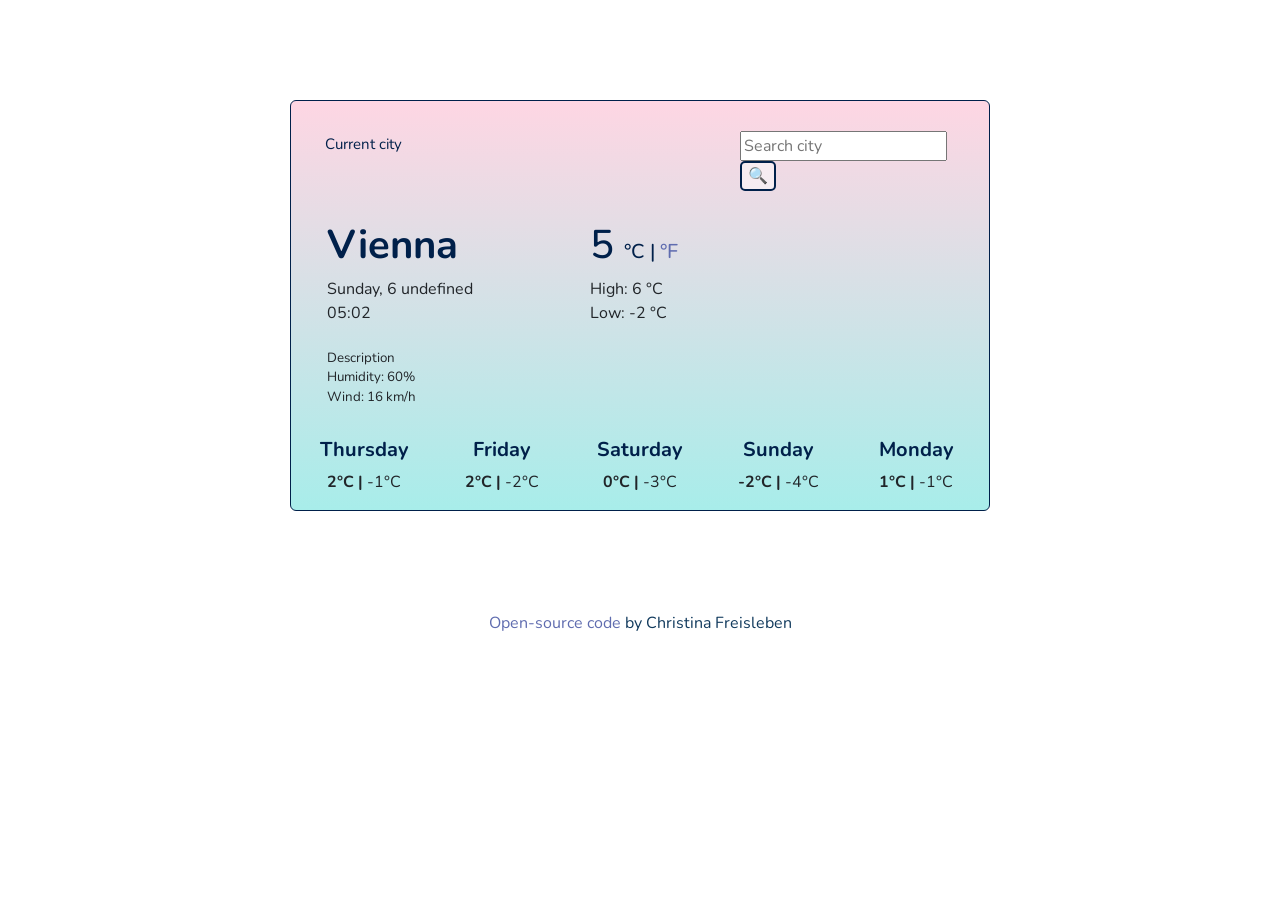
==== index.html @ 78864ec7 "Updated document name" ====
<!DOCTYPE html>
<html lang="en">
  <head>
    <meta charset="UTF-8" />
    <meta http-equiv="X-UA-Compatible" content="IE=edge" />
    <meta name="viewport" content="width=device-width, initial-scale=1.0" />
    <link
      href="https://cdn.jsdelivr.net/npm/bootstrap@5.1.3/dist/css/bootstrap.min.css"
      rel="stylesheet"
      integrity="sha384-1BmE4kWBq78iYhFldvKuhfTAU6auU8tT94WrHftjDbrCEXSU1oBoqyl2QvZ6jIW3"
      crossorigin="anonymous"
    />
    <link rel="preconnect" href="https://fonts.googleapis.com" />
    <link rel="preconnect" href="https://fonts.gstatic.com" crossorigin />
    <link
      href="https://fonts.googleapis.com/css2?family=Nunito:wght@300&display=swap"
      rel="stylesheet"
    />
    <script
      src="https://kit.fontawesome.com/91c911952a.js"
      crossorigin="anonymous"
    ></script>
    <title>Christina's Weather App</title>
    <link rel="stylesheet" href="homework_week5.css" />
    <script src="https://cdn.jsdelivr.net/npm/axios/dist/axios.min.js"></script>
  </head>
  <body>
    <div.container>
      <div class="card" style="width: 700px">
        <div class="card-body">
          <p class="card-text"></p>
          <p class="detail-nav">
            <button id="current-city-button">Current city</button>
          </p>

          <form id="search-form">
            <input type="text" placeholder="Search city" id="city-input" autocomplete="off" />
            <input type="submit" value="🔍" id="search-button" />
          </form>

          <div class="row">
            <div class="col-5">
              <h1 id="city"><strong>Vienna</strong></h1>
              <ul class="date">
                <li>
                  <span id="current-date">Wednesday, January 5</span>
                </li>
                <li><span id="current-time">11:40</span></li>
              </ul>
              <br />
              <ul class="weatherdetails">
                <li id="description">Description</li>
                <li>Humidity: <span id="humidity">60</span>%</li>
                <li>Wind: <span id="wind">16</span> km/h</li>
              </ul>
            </div>
            <div class="col-4">
              <h1>
                <span id="temperature">5</span>
                  <span id="units"><a href="#" id="celcius-link" class="active">°C</a> | <a href="#" id="fahrenheit-link">°F</a></span>
              </h1>
              <ul class="temperature">
                <li>High: <span id="temp-max">6</span> °<span id="unit-sign-one">C</span></li>
                <li>Low: <span id="temp-min">-2</span> °<span id="unit-sign-two">C</span></li>
              </ul>
            </div>
            <div class="col-3">
              <h1><img src="" id="lead-emoji"></img></h1>
            </div>
          </div>

          <div class="row row-cols-5">
            <div class="col">
              <ul>
                <li>
                  <h5><strong>Thursday</strong></h5>
                </li>
                <li><i class="fas fa-cloud-sun forecast-emoji"></i></li>
                <li><strong>2°C |</strong> -1°C</li>
              </ul>
            </div>
            <div class="col">
              <ul>
                <li>
                  <h5><strong>Friday</strong></h5>
                </li>
                <li><i class="fas fa-cloud-sun forecast-emoji"></i></li>
                <li><strong>2°C | </strong>-2°C</li>
              </ul>
            </div>
            <div class="col">
              <ul>
                <li>
                  <h5><strong>Saturday</strong></h5>
                </li>
                <li><i class="fas fa-cloud forecast-emoji"></i></li>
                <li><strong>0°C |</strong> -3°C</li>
              </ul>
            </div>
            <div class="col">
              <ul>
                <li>
                  <h5><strong>Sunday</strong></h5>
                </li>
                <li><i class="far fa-snowflake forecast-emoji"></i></li>
                <li><strong>-2°C |</strong> -4°C</li>
              </ul>
            </div>
            <div class="col">
              <ul>
                <li>
                  <h5><strong>Monday</strong></h5>
                </li>
                <li><i class="fas fa-cloud forecast-emoji"></i></li>
                <li><strong>1°C |</strong> -1°C</li>
              </ul>
            </div>
          </div>
        </div>
      </div>
      <p id="source-code">
        <a href="https://github.com/ChristinaFreisleben/weather-app"
          >Open-source code</a
        >
        by Christina Freisleben
      </p>
    </div.container>
    <script src="homework_week5.js"></script>
  </body>
</html>
---- homework_week5.css ----
body {
  font-family: "Nunito", sans-serif;
  color: #5f6caf;
}

h1,
h2,
h3,
h4,
h5,
h6 {
  color: #00204a;
}

h1,
.weatherdetails,
.date,
.temperature {
  margin-left: 20px;
}

h1 {
  margin-top: 30px;
  text-transform: capitalize;
}

form {
  margin-left: 65%;
  margin-top: -42px;
}

ul {
  margin: 0;
  padding: 0;
  list-style: none;
}

li {
  margin-left: 0;
  padding: 0;
}

a {
  color: #5f6caf;
  text-decoration: none;
}

a:hover {
  color: #00204a;
}

a.active {
  color: #00204a;
}

a.active:hover {
  cursor: default;
}

p.detail-nav {
  margin-left: 20px;
  font-size: 15px;
}

div.col-4 {
  margin-left: -25px;
}

#current-city-button {
  display: inline;
  background-color: transparent;
  color: #00204a;
  border: none;
  margin-right: 20px;
  margin-left: -8px;
  margin-top: -40px;
}

#current-city-button:hover {
  text-decoration: underline;
}

#search-button {
  border: 2px solid #00204a;
  background-color: rgba(255, 255, 255, 50%);
  border-radius: 5px;
}

#search-button:hover {
  border: 2px solid #00204a;
  background-color: #fcd6e2;
  transition: all 200ms ease-in-out;
}

#celcius:hover {
  cursor: pointer;
  text-decoration: underline;
}

#fahrenheit:hover {
  cursor: pointer;
  text-decoration: underline;
}

#description:first-letter {
  text-transform: capitalize;
}

#source-code {
  text-align: center;
  color: #113a5d;
}

#units {
  font-size: 20px;
}

.defaultCities {
  margin-right: 200px;
}

.forecast-emoji {
  color: grey;
  font-size: 20px;
}

.card {
  margin: 100px auto;
  border: 1px solid #00204a;
  background: linear-gradient(to top, #a8edea 0%, #fed6e3 100%);
}

.row-cols-5 {
  text-align: center;
}

.weatherdetails {
  font-size: smaller;
  margin-bottom: 30px;
}

.fa-cloud-sun {
  color: #ffb611;
}

.fa-snowflake {
  color: lightskyblue;
}
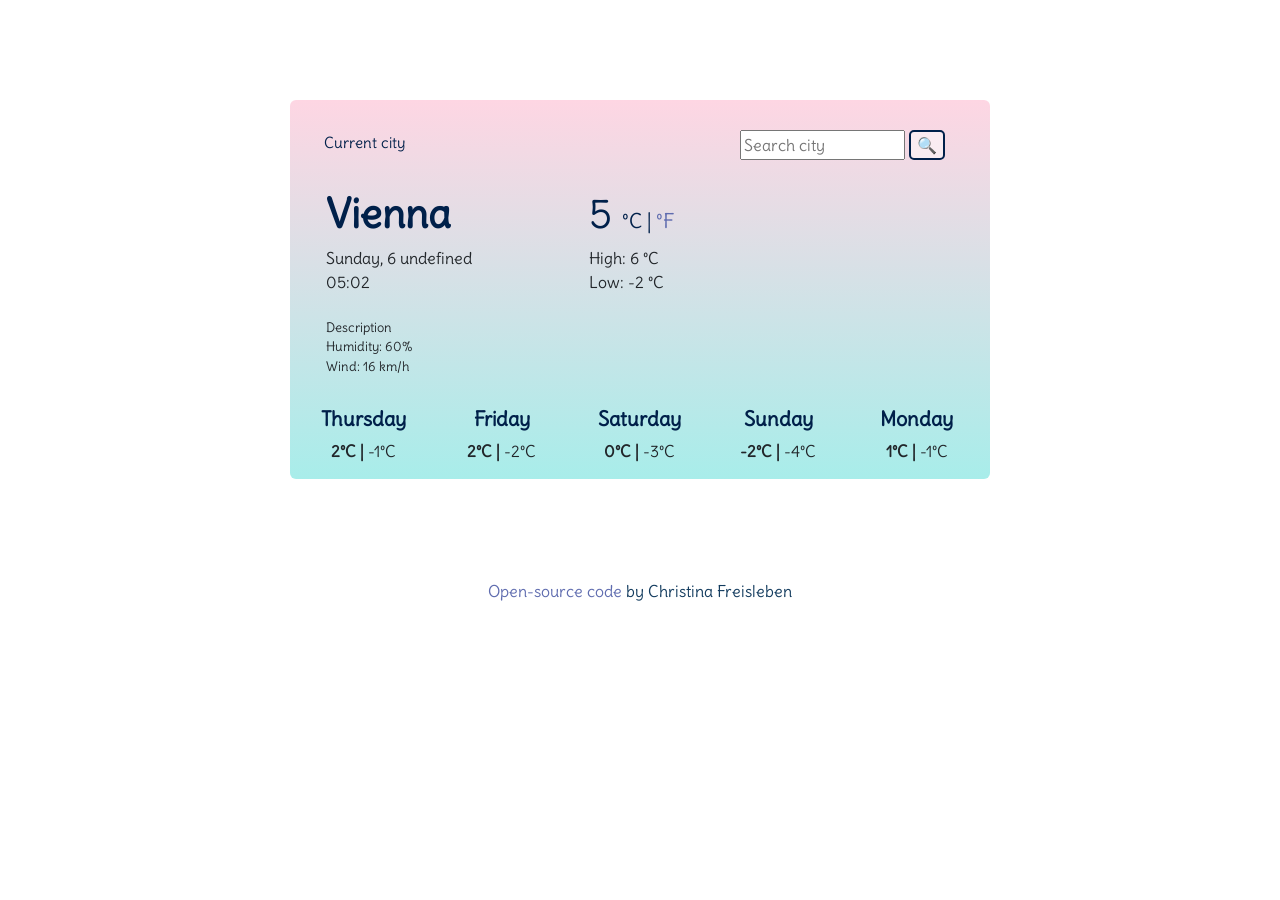
==== commit 7fbda2b8: "Removed card border and updated the font" ====
--- a/index.html
+++ b/index.html
@@ -13,7 +13,7 @@
     <link rel="preconnect" href="https://fonts.googleapis.com" />
     <link rel="preconnect" href="https://fonts.gstatic.com" crossorigin />
     <link
-      href="https://fonts.googleapis.com/css2?family=Nunito:wght@300&display=swap"
+      href="https://fonts.googleapis.com/css2?family=Delius&display=swap"
       rel="stylesheet"
     />
     <script
--- a/homework_week5.css
+++ b/homework_week5.css
@@ -1,5 +1,5 @@
 body {
-  font-family: "Nunito", sans-serif;
+  font-family: "Delius", cursive;
   color: #5f6caf;
 }
 
@@ -126,7 +126,7 @@
 
 .card {
   margin: 100px auto;
-  border: 1px solid #00204a;
+  border: none;
   background: linear-gradient(to top, #a8edea 0%, #fed6e3 100%);
 }
 
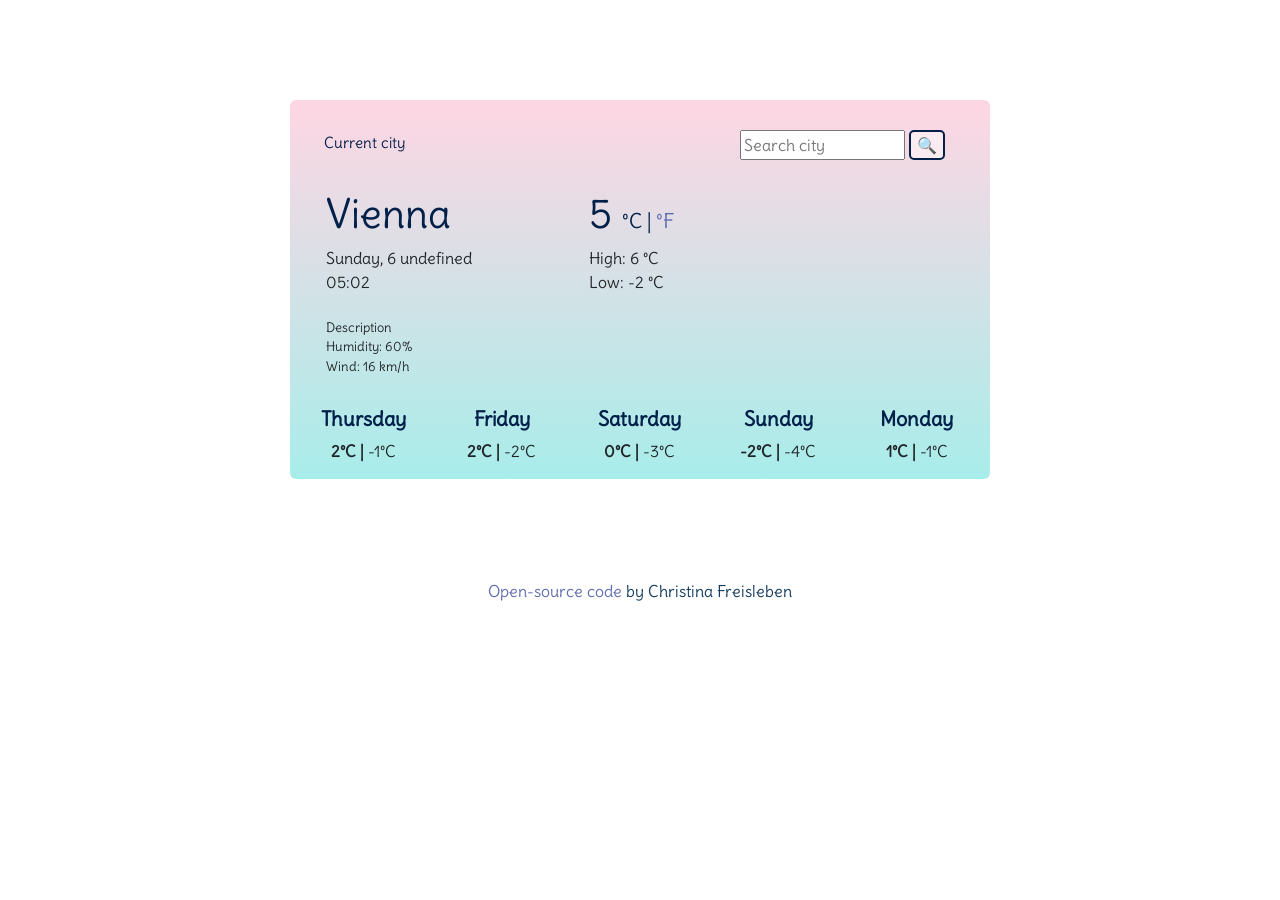
==== commit e51b5d45: "Removed strong element in h1 HTML" ====
--- a/index.html
+++ b/index.html
@@ -40,7 +40,7 @@
 
           <div class="row">
             <div class="col-5">
-              <h1 id="city"><strong>Vienna</strong></h1>
+              <h1 id="city">Vienna</h1>
               <ul class="date">
                 <li>
                   <span id="current-date">Wednesday, January 5</span>
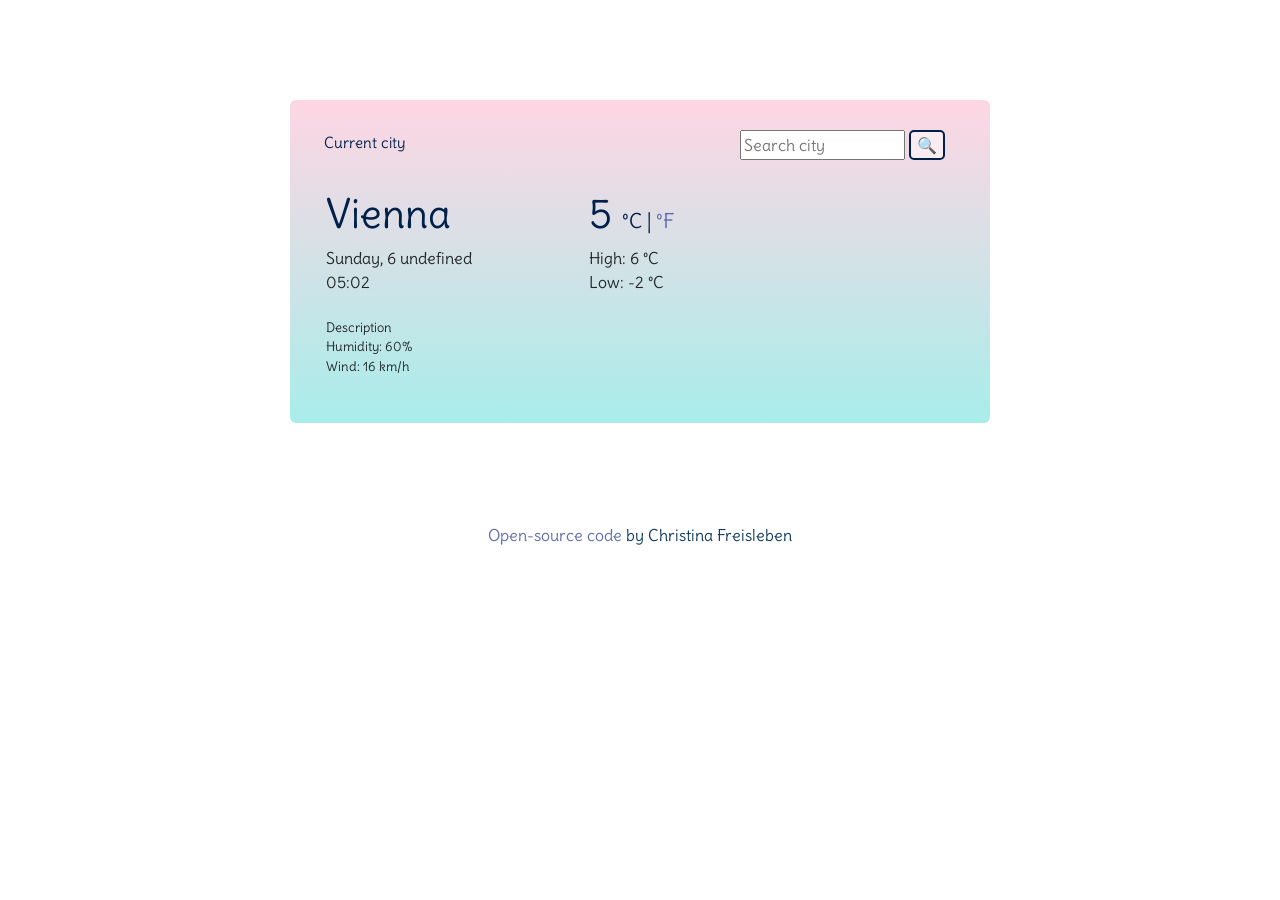
==== commit 237bc622: "Added forecast structure via JS, removed forecast fake data from HTML" ====
--- a/index.html
+++ b/index.html
@@ -69,52 +69,7 @@
             </div>
           </div>
 
-          <div class="row row-cols-5">
-            <div class="col">
-              <ul>
-                <li>
-                  <h5><strong>Thursday</strong></h5>
-                </li>
-                <li><i class="fas fa-cloud-sun forecast-emoji"></i></li>
-                <li><strong>2°C |</strong> -1°C</li>
-              </ul>
-            </div>
-            <div class="col">
-              <ul>
-                <li>
-                  <h5><strong>Friday</strong></h5>
-                </li>
-                <li><i class="fas fa-cloud-sun forecast-emoji"></i></li>
-                <li><strong>2°C | </strong>-2°C</li>
-              </ul>
-            </div>
-            <div class="col">
-              <ul>
-                <li>
-                  <h5><strong>Saturday</strong></h5>
-                </li>
-                <li><i class="fas fa-cloud forecast-emoji"></i></li>
-                <li><strong>0°C |</strong> -3°C</li>
-              </ul>
-            </div>
-            <div class="col">
-              <ul>
-                <li>
-                  <h5><strong>Sunday</strong></h5>
-                </li>
-                <li><i class="far fa-snowflake forecast-emoji"></i></li>
-                <li><strong>-2°C |</strong> -4°C</li>
-              </ul>
-            </div>
-            <div class="col">
-              <ul>
-                <li>
-                  <h5><strong>Monday</strong></h5>
-                </li>
-                <li><i class="fas fa-cloud forecast-emoji"></i></li>
-                <li><strong>1°C |</strong> -1°C</li>
-              </ul>
-            </div>
+          <div class="row" id="forecast">
           </div>
         </div>
       </div>
--- a/homework_week5.css
+++ b/homework_week5.css
@@ -115,6 +115,10 @@
   font-size: 20px;
 }
 
+#forecast {
+  text-align: center;
+}
+
 .defaultCities {
   margin-right: 200px;
 }
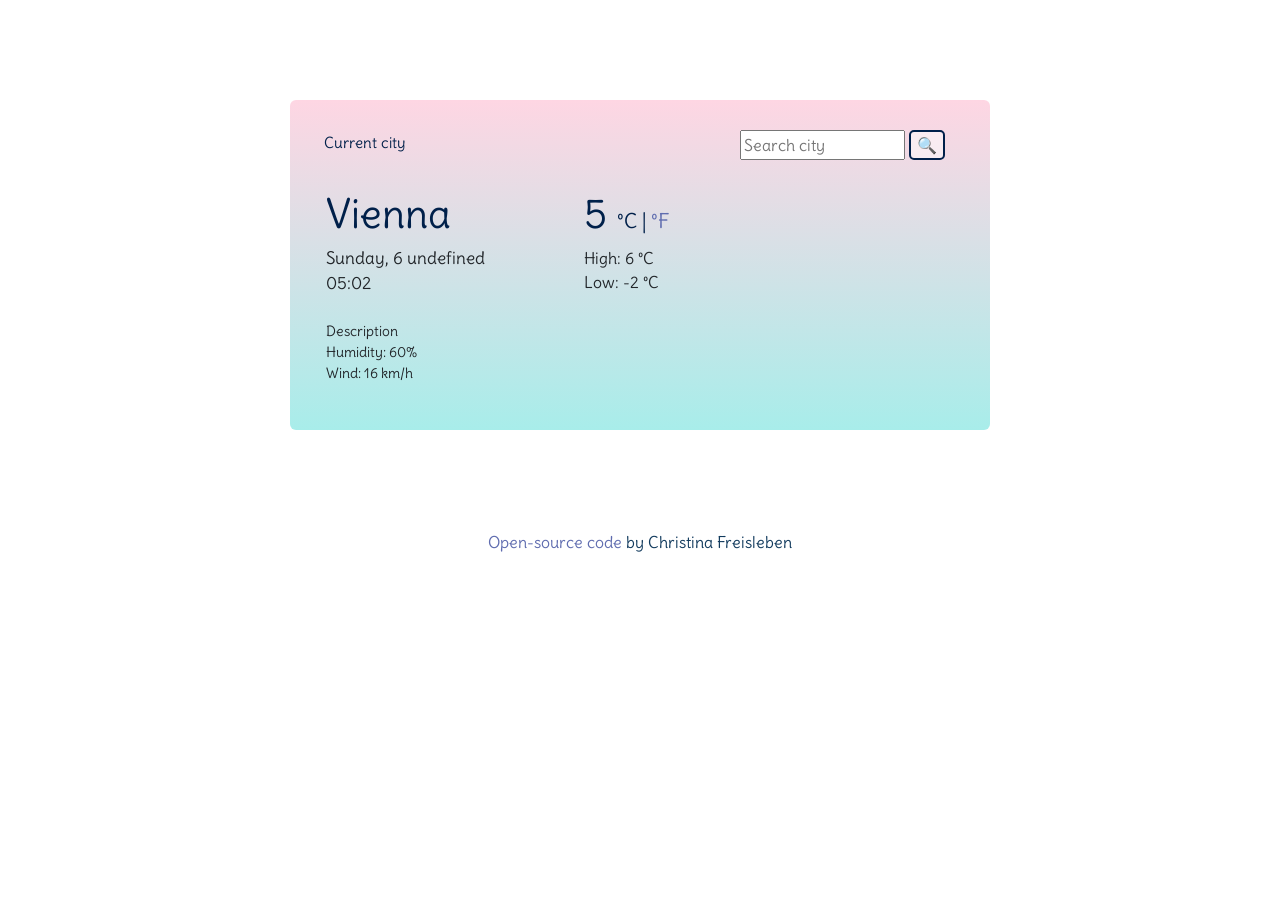
==== commit 6b7c7658: "Updated CSS file" ====
--- a/index.html
+++ b/index.html
@@ -34,7 +34,12 @@
           </p>
 
           <form id="search-form">
-            <input type="text" placeholder="Search city" id="city-input" autocomplete="off" />
+            <input
+              type="text"
+              placeholder="Search city"
+              id="city-input"
+              autocomplete="off"
+            />
             <input type="submit" value="🔍" id="search-button" />
           </form>
 
@@ -57,20 +62,30 @@
             <div class="col-4">
               <h1>
                 <span id="temperature">5</span>
-                  <span id="units"><a href="#" id="celcius-link" class="active">°C</a> | <a href="#" id="fahrenheit-link">°F</a></span>
+                <span id="units"
+                  ><a href="#" id="celcius-link" class="active">°C</a> |
+                  <a href="#" id="fahrenheit-link">°F</a></span
+                >
               </h1>
               <ul class="temperature">
-                <li>High: <span id="temp-max">6</span> °<span id="unit-sign-one">C</span></li>
-                <li>Low: <span id="temp-min">-2</span> °<span id="unit-sign-two">C</span></li>
+                <li>
+                  High: <span id="temp-max">6</span> °<span id="unit-sign-one"
+                    >C</span
+                  >
+                </li>
+                <li>
+                  Low: <span id="temp-min">-2</span> °<span id="unit-sign-two"
+                    >C</span
+                  >
+                </li>
               </ul>
             </div>
-            <div class="col-3">
-              <h1><img src="" id="lead-emoji"></img></h1>
+            <div class="col-3" style="padding-left: 0px">
+              <h1><img src="" id="lead-emoji" width="110px" /></h1>
             </div>
           </div>
 
-          <div class="row" id="forecast">
-          </div>
+          <div class="row" id="forecast"></div>
         </div>
       </div>
       <p id="source-code">
--- a/homework_week5.css
+++ b/homework_week5.css
@@ -63,7 +63,7 @@
 }
 
 div.col-4 {
-  margin-left: -25px;
+  margin-left: -30px;
 }
 
 #current-city-button {
@@ -119,34 +119,28 @@
   text-align: center;
 }
 
-.defaultCities {
-  margin-right: 200px;
-}
-
-.forecast-emoji {
-  color: grey;
-  font-size: 20px;
-}
-
 .card {
   margin: 100px auto;
   border: none;
   background: linear-gradient(to top, #a8edea 0%, #fed6e3 100%);
 }
 
-.row-cols-5 {
+.row-col-5 {
   text-align: center;
+  padding-top: 5px;
+  padding-bottom: 10px;
+}
+
+.date {
+  font-size: 17px;
 }
 
 .weatherdetails {
-  font-size: smaller;
+  font-size: 14px;
   margin-bottom: 30px;
 }
 
-.fa-cloud-sun {
-  color: #ffb611;
+.weather-forecast-temperature-max {
+  color: #00204a;
+  margin-bottom: 50px;
 }
-
-.fa-snowflake {
-  color: lightskyblue;
-}
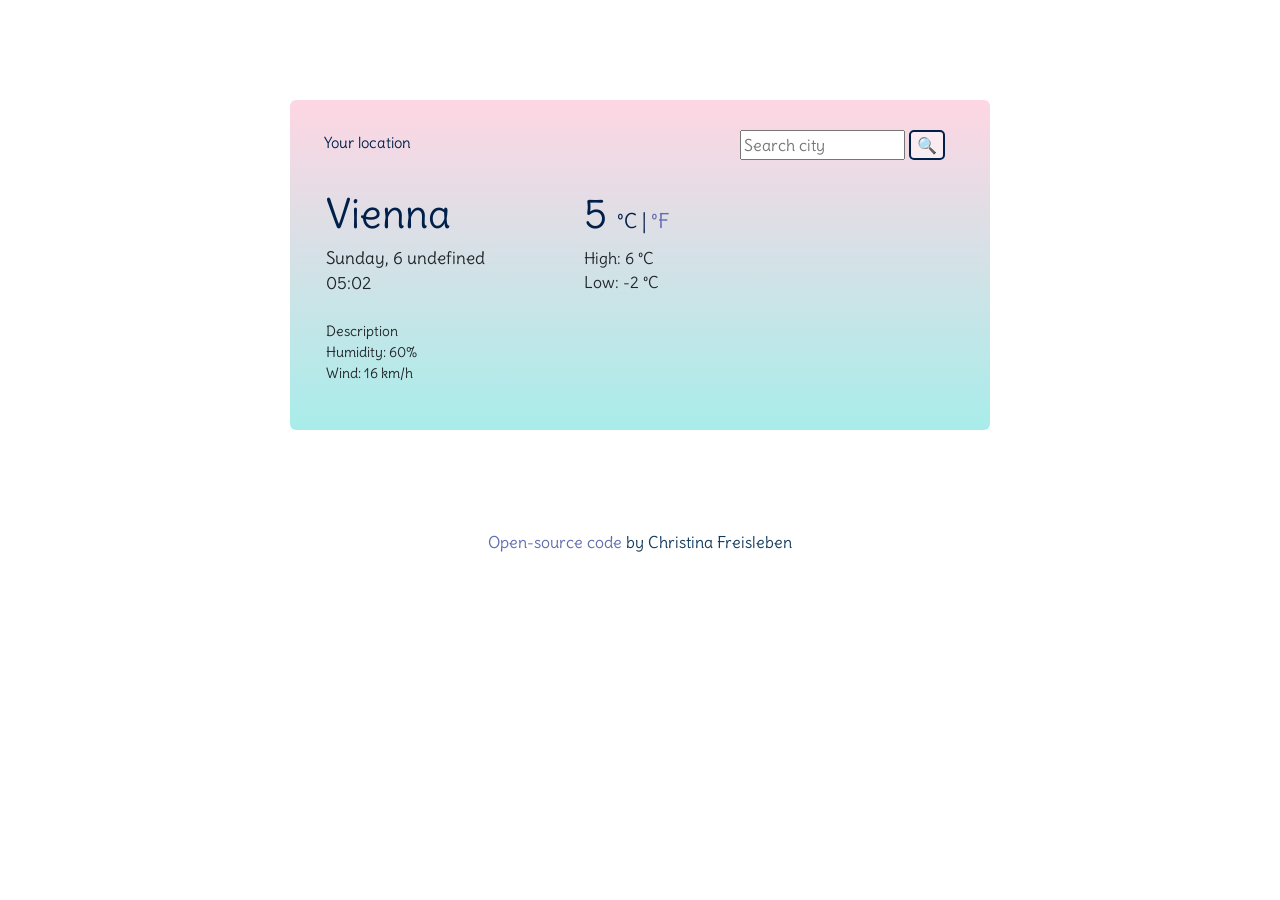
==== commit fbe4da9e: "Changed Current location button name" ====
--- a/index.html
+++ b/index.html
@@ -30,7 +30,7 @@
         <div class="card-body">
           <p class="card-text"></p>
           <p class="detail-nav">
-            <button id="current-city-button">Current city</button>
+            <button id="current-city-button">Your location</button>
           </p>
 
           <form id="search-form">
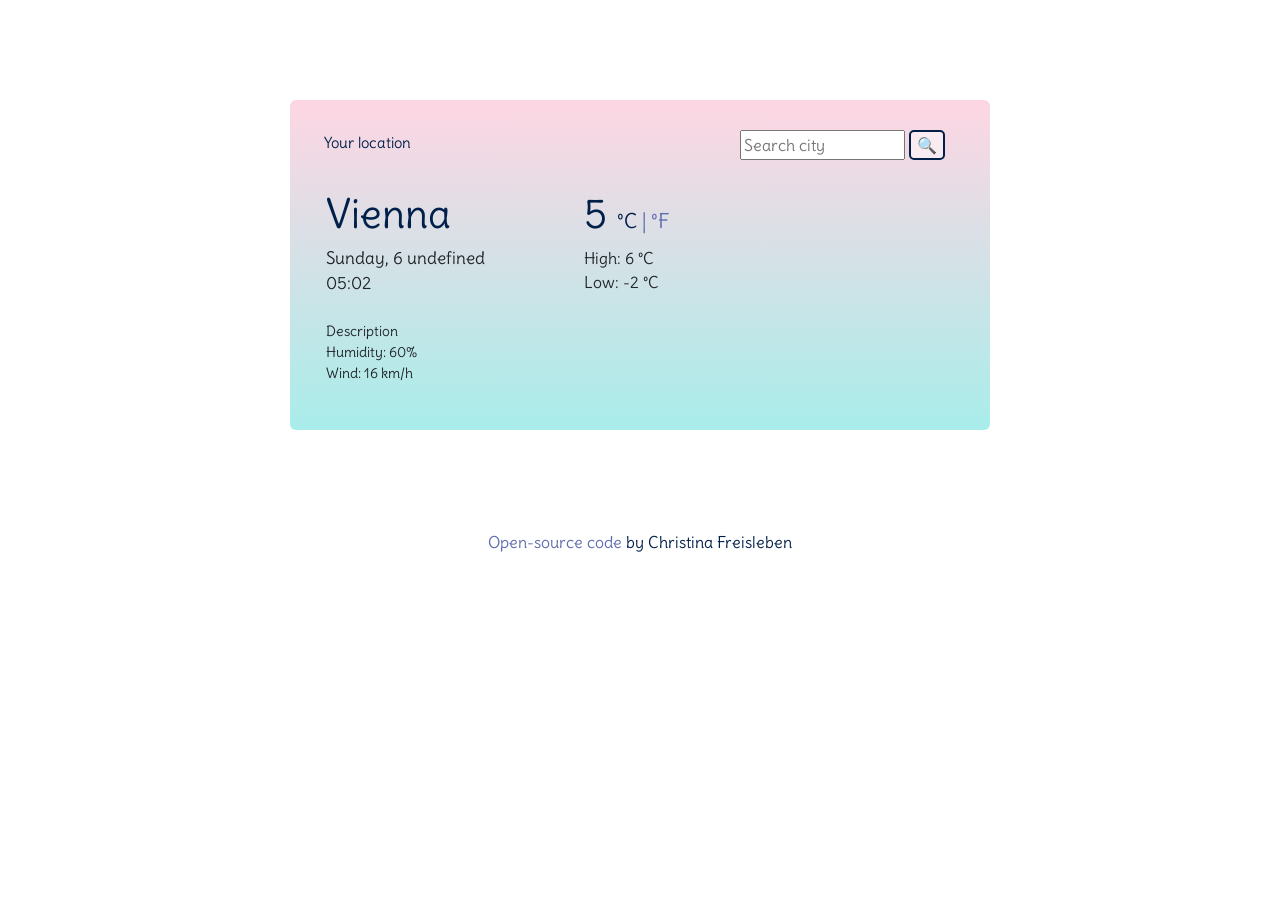
==== commit 9d8ba151: "Updated file names and CSS" ====
--- a/index.html
+++ b/index.html
@@ -21,7 +21,7 @@
       crossorigin="anonymous"
     ></script>
     <title>Christina's Weather App</title>
-    <link rel="stylesheet" href="homework_week5.css" />
+    <link rel="stylesheet" href="style.css" />
     <script src="https://cdn.jsdelivr.net/npm/axios/dist/axios.min.js"></script>
   </head>
   <body>
@@ -95,6 +95,6 @@
         by Christina Freisleben
       </p>
     </div.container>
-    <script src="homework_week5.js"></script>
+    <script src="app.js"></script>
   </body>
 </html>
--- a/style.css
+++ b/style.css
@@ -0,0 +1,147 @@
+body {
+  font-family: "Delius", cursive;
+  color: #5f6caf;
+}
+
+h1,
+h2,
+h3,
+h4,
+h5,
+h6 {
+  color: #00204a;
+}
+
+h1,
+.weatherdetails,
+.date,
+.temperature {
+  margin-left: 20px;
+}
+
+h1 {
+  margin-top: 30px;
+  text-transform: capitalize;
+}
+
+form {
+  margin-left: 65%;
+  margin-top: -42px;
+}
+
+ul {
+  margin: 0;
+  padding: 0;
+  list-style: none;
+}
+
+li {
+  margin-left: 0;
+  padding: 0;
+}
+
+a {
+  color: #5f6caf;
+  text-decoration: none;
+}
+
+a:hover {
+  color: #00204a;
+}
+
+a.active {
+  color: #00204a;
+}
+
+a.active:hover {
+  cursor: default;
+}
+
+p.detail-nav {
+  margin-left: 20px;
+  font-size: 15px;
+}
+
+div.col-4 {
+  margin-left: -30px;
+}
+
+#current-city-button {
+  display: inline;
+  background-color: transparent;
+  color: #00204a;
+  border: none;
+  margin-right: 20px;
+  margin-left: -8px;
+  margin-top: -40px;
+}
+
+#current-city-button:hover {
+  text-decoration: underline;
+}
+
+#search-button {
+  border: 2px solid #00204a;
+  background-color: rgba(255, 255, 255, 50%);
+  border-radius: 5px;
+}
+
+#search-button:hover {
+  border: 2px solid #00204a;
+  background-color: #fcd6e2;
+  transition: all 200ms ease-in-out;
+}
+
+#celcius:hover {
+  cursor: pointer;
+  text-decoration: underline;
+}
+
+#fahrenheit:hover {
+  cursor: pointer;
+  text-decoration: underline;
+}
+
+#description:first-letter {
+  text-transform: capitalize;
+}
+
+#source-code {
+  text-align: center;
+  color: #00204a;
+}
+
+#units {
+  font-size: 20px;
+  color: #5f6caf;
+}
+
+#forecast {
+  text-align: center;
+}
+
+.card {
+  margin: 100px auto;
+  border: none;
+  background: linear-gradient(to top, #a8edea 0%, #fed6e3 100%);
+}
+
+.row-col-5 {
+  text-align: center;
+  padding-top: 5px;
+  padding-bottom: 10px;
+}
+
+.date {
+  font-size: 17px;
+}
+
+.weatherdetails {
+  font-size: 14px;
+  margin-bottom: 30px;
+}
+
+.weather-forecast-temperature-max {
+  color: #00204a;
+  margin-bottom: 50px;
+}
